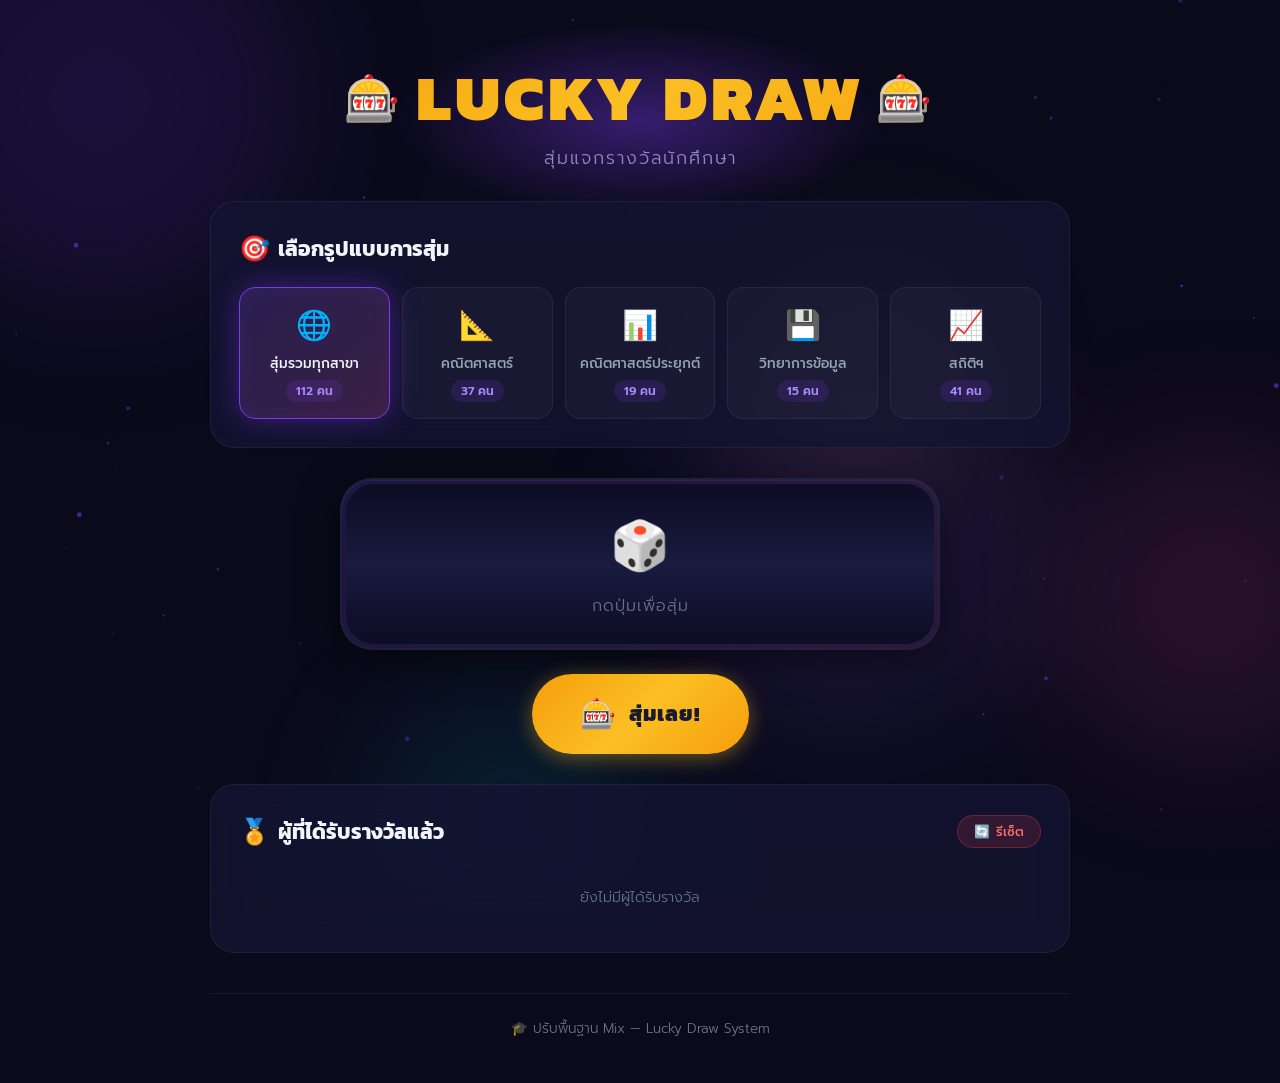
==== index.html @ 36852a68 "Initial commit: Knavish Raffle Web App" ====
<!DOCTYPE html>
<html lang="th">
<head>
    <meta charset="UTF-8">
    <meta name="viewport" content="width=device-width, initial-scale=1.0">
    <title>สุ่มแจกรางวัล | Lucky Draw</title>
    <meta name="description" content="เว็บไซต์สุ่มแจกรางวัลนักศึกษา สาขาคณิตศาสตร์ คณิตศาสตร์ประยุกต์ วิทยาการข้อมูล สถิติและวิทยาการวิเคราะห์ข้อมูล">
    <link rel="preconnect" href="https://fonts.googleapis.com">
    <link rel="preconnect" href="https://fonts.gstatic.com" crossorigin>
    <link href="https://fonts.googleapis.com/css2?family=Prompt:wght@300;400;500;600;700;800;900&family=Kanit:wght@400;600;700;800;900&display=swap" rel="stylesheet">
    <link rel="stylesheet" href="style.css">
</head>
<body>
    <!-- Particle canvas background -->
    <canvas id="particleCanvas"></canvas>

    <!-- Floating decorations -->
    <div class="floating-shapes">
        <div class="shape shape-1"></div>
        <div class="shape shape-2"></div>
        <div class="shape shape-3"></div>
        <div class="shape shape-4"></div>
        <div class="shape shape-5"></div>
    </div>

    <div class="app-container">
        <!-- Header -->
        <header class="header">
            <div class="header-glow"></div>
            <h1 class="title">
                <span class="title-icon">🎰</span>
                <span class="title-text">LUCKY DRAW</span>
                <span class="title-icon">🎰</span>
            </h1>
            <p class="subtitle">สุ่มแจกรางวัลนักศึกษา</p>
        </header>

        <!-- Controls -->
        <section class="controls-section" id="controlsSection">
            <div class="mode-selector">
                <h2 class="section-title">
                    <span class="section-icon">🎯</span> เลือกรูปแบบการสุ่ม
                </h2>
                <div class="mode-buttons">
                    <button class="mode-btn active" id="btnAll" onclick="setMode('all')">
                        <span class="mode-icon">🌐</span>
                        <span class="mode-label">สุ่มรวมทุกสาขา</span>
                        <span class="mode-count" id="countAll">112 คน</span>
                    </button>
                    <button class="mode-btn" id="btnMath" onclick="setMode('คณิตศาสตร์')">
                        <span class="mode-icon">📐</span>
                        <span class="mode-label">คณิตศาสตร์</span>
                        <span class="mode-count" id="countMath">37 คน</span>
                    </button>
                    <button class="mode-btn" id="btnAppMath" onclick="setMode('คณิตศาสตร์ประยุกต์')">
                        <span class="mode-icon">📊</span>
                        <span class="mode-label">คณิตศาสตร์ประยุกต์</span>
                        <span class="mode-count" id="countAppMath">20 คน</span>
                    </button>
                    <button class="mode-btn" id="btnDS" onclick="setMode('วิทยาการข้อมูล')">
                        <span class="mode-icon">💾</span>
                        <span class="mode-label">วิทยาการข้อมูล</span>
                        <span class="mode-count" id="countDS">15 คน</span>
                    </button>
                    <button class="mode-btn" id="btnStat" onclick="setMode('สถิติและวิทยาการวิเคราะห์ข้อมูล')">
                        <span class="mode-icon">📈</span>
                        <span class="mode-label">สถิติฯ</span>
                        <span class="mode-count" id="countStat">40 คน</span>
                    </button>
                </div>
            </div>
        </section>

        <!-- Slot Machine Display -->
        <section class="slot-section" id="slotSection">
            <div class="slot-machine">
                <div class="slot-frame">
                    <div class="slot-display" id="slotDisplay">
                        <div class="slot-placeholder">
                            <span class="placeholder-icon">🎲</span>
                            <span class="placeholder-text">กดปุ่มเพื่อสุ่ม</span>
                        </div>
                    </div>
                </div>
                <button class="spin-btn" id="spinBtn" onclick="startSpin()">
                    <span class="spin-icon">🎰</span>
                    <span class="spin-text">สุ่มเลย!</span>
                </button>
            </div>
        </section>

        <!-- Winner Display -->
        <section class="winner-section hidden" id="winnerSection">
            <div class="winner-card">
                <div class="winner-confetti" id="winnerConfetti"></div>
                <div class="winner-badge">🏆</div>
                <h2 class="winner-title">ผู้โชคดี!</h2>
                <div class="winner-info">
                    <div class="winner-nickname" id="winnerNickname"></div>
                    <div class="winner-name" id="winnerName"></div>
                    <div class="winner-id" id="winnerId"></div>
                    <div class="winner-dept" id="winnerDept"></div>
                </div>
                <div class="winner-actions">
                    <button class="action-btn remove-btn" id="removeBtn" onclick="removeWinner()">
                        <span>🚫</span> นำออกจากรายชื่อ
                    </button>
                    <button class="action-btn keep-btn" id="keepBtn" onclick="keepWinner()">
                        <span>✅</span> เก็บไว้ในรายชื่อ
                    </button>
                </div>
            </div>
        </section>

        <!-- Removed list -->
        <section class="removed-section" id="removedSection">
            <h2 class="section-title">
                <span class="section-icon">🏅</span> ผู้ที่ได้รับรางวัลแล้ว
                <button class="reset-btn" id="resetBtn" onclick="resetAll()" title="คืนค่าทั้งหมด">
                    <span>🔄</span> รีเซ็ต
                </button>
            </h2>
            <div class="removed-list" id="removedList">
                <div class="empty-removed">ยังไม่มีผู้ได้รับรางวัล</div>
            </div>
        </section>

        <!-- Footer -->
        <footer class="footer">
            <p>🎓 ปรับพื้นฐาน Mix — Lucky Draw System</p>
        </footer>
    </div>

    <script src="app.js"></script>
</body>
</html>
---- style.css ----
/* ============================
   CSS Variables & Design Tokens
   ============================ */
:root {
    --bg-primary: #0a0a1a;
    --bg-secondary: #12122a;
    --bg-card: rgba(20, 20, 50, 0.8);
    --bg-glass: rgba(255, 255, 255, 0.03);

    --accent-primary: #7c3aed;
    --accent-secondary: #a78bfa;
    --accent-glow: rgba(124, 58, 237, 0.4);
    --accent-gradient: linear-gradient(135deg, #7c3aed, #ec4899);
    --accent-gradient-2: linear-gradient(135deg, #06b6d4, #8b5cf6);

    --gold: #fbbf24;
    --gold-glow: rgba(251, 191, 36, 0.4);
    --gold-gradient: linear-gradient(135deg, #f59e0b, #fbbf24, #f59e0b);

    --text-primary: #f1f5f9;
    --text-secondary: #94a3b8;
    --text-muted: #64748b;

    --border-subtle: rgba(255, 255, 255, 0.06);
    --border-glow: rgba(124, 58, 237, 0.3);

    --shadow-sm: 0 2px 8px rgba(0, 0, 0, 0.3);
    --shadow-md: 0 4px 20px rgba(0, 0, 0, 0.4);
    --shadow-lg: 0 8px 40px rgba(0, 0, 0, 0.5);
    --shadow-glow: 0 0 30px var(--accent-glow);

    --radius-sm: 8px;
    --radius-md: 16px;
    --radius-lg: 24px;
    --radius-xl: 32px;
    --radius-full: 9999px;

    --font-main: 'Prompt', sans-serif;
    --font-display: 'Kanit', sans-serif;

    --transition-fast: 0.15s ease;
    --transition-normal: 0.3s ease;
    --transition-slow: 0.5s cubic-bezier(0.16, 1, 0.3, 1);
}

/* ============================
   Reset & Base
   ============================ */
*, *::before, *::after {
    margin: 0;
    padding: 0;
    box-sizing: border-box;
}

html {
    scroll-behavior: smooth;
}

body {
    font-family: var(--font-main);
    background: var(--bg-primary);
    color: var(--text-primary);
    min-height: 100vh;
    overflow-x: hidden;
    position: relative;
}

/* ============================
   Particle Canvas
   ============================ */
#particleCanvas {
    position: fixed;
    top: 0;
    left: 0;
    width: 100%;
    height: 100%;
    z-index: 0;
    pointer-events: none;
}

/* ============================
   Floating Shapes
   ============================ */
.floating-shapes {
    position: fixed;
    top: 0;
    left: 0;
    width: 100%;
    height: 100%;
    pointer-events: none;
    z-index: 0;
    overflow: hidden;
}

.shape {
    position: absolute;
    border-radius: 50%;
    filter: blur(80px);
    opacity: 0.15;
    animation: floatShape 20s ease-in-out infinite;
}

.shape-1 {
    width: 400px; height: 400px;
    background: #7c3aed;
    top: -100px; left: -100px;
    animation-delay: 0s;
}
.shape-2 {
    width: 300px; height: 300px;
    background: #ec4899;
    top: 50%; right: -80px;
    animation-delay: -5s;
    animation-duration: 25s;
}
.shape-3 {
    width: 250px; height: 250px;
    background: #06b6d4;
    bottom: -50px; left: 30%;
    animation-delay: -10s;
    animation-duration: 22s;
}
.shape-4 {
    width: 200px; height: 200px;
    background: #f59e0b;
    top: 30%; left: 60%;
    animation-delay: -15s;
    animation-duration: 28s;
}
.shape-5 {
    width: 350px; height: 350px;
    background: #8b5cf6;
    bottom: 20%; right: 20%;
    animation-delay: -8s;
    animation-duration: 30s;
}

@keyframes floatShape {
    0%, 100% { transform: translate(0, 0) scale(1); }
    25% { transform: translate(30px, -40px) scale(1.1); }
    50% { transform: translate(-20px, 20px) scale(0.9); }
    75% { transform: translate(40px, 30px) scale(1.05); }
}

/* ============================
   App Container
   ============================ */
.app-container {
    position: relative;
    z-index: 1;
    max-width: 900px;
    margin: 0 auto;
    padding: 20px;
    min-height: 100vh;
}

/* ============================
   Header
   ============================ */
.header {
    text-align: center;
    padding: 40px 20px 30px;
    position: relative;
}

.header-glow {
    position: absolute;
    top: 0;
    left: 50%;
    transform: translateX(-50%);
    width: 500px;
    height: 200px;
    background: radial-gradient(ellipse, var(--accent-glow) 0%, transparent 70%);
    pointer-events: none;
}

.title {
    font-family: var(--font-display);
    font-size: clamp(2.5rem, 6vw, 4rem);
    font-weight: 900;
    background: var(--gold-gradient);
    -webkit-background-clip: text;
    -webkit-text-fill-color: transparent;
    background-clip: text;
    letter-spacing: 4px;
    line-height: 1.2;
    text-shadow: none;
    position: relative;
    display: flex;
    align-items: center;
    justify-content: center;
    gap: 12px;
}

.title-icon {
    -webkit-text-fill-color: initial;
    font-size: 0.7em;
    animation: bounce 2s ease-in-out infinite;
}

.title-icon:last-child {
    animation-delay: -1s;
}

@keyframes bounce {
    0%, 100% { transform: translateY(0); }
    50% { transform: translateY(-8px); }
}

.subtitle {
    font-size: 1.1rem;
    color: var(--text-secondary);
    margin-top: 8px;
    font-weight: 300;
    letter-spacing: 2px;
}

/* ============================
   Section Titles
   ============================ */
.section-title {
    font-family: var(--font-display);
    font-size: 1.3rem;
    font-weight: 700;
    color: var(--text-primary);
    margin-bottom: 20px;
    display: flex;
    align-items: center;
    gap: 8px;
}

.section-icon {
    font-size: 1.2em;
}

/* ============================
   Controls Section
   ============================ */
.controls-section {
    margin-bottom: 30px;
}

.mode-selector {
    background: var(--bg-card);
    border: 1px solid var(--border-subtle);
    border-radius: var(--radius-lg);
    padding: 28px;
    backdrop-filter: blur(20px);
}

.mode-buttons {
    display: grid;
    grid-template-columns: repeat(auto-fit, minmax(150px, 1fr));
    gap: 12px;
}

.mode-btn {
    display: flex;
    flex-direction: column;
    align-items: center;
    gap: 6px;
    padding: 16px 12px;
    background: var(--bg-glass);
    border: 1px solid var(--border-subtle);
    border-radius: var(--radius-md);
    color: var(--text-secondary);
    cursor: pointer;
    transition: all var(--transition-normal);
    font-family: var(--font-main);
    position: relative;
    overflow: hidden;
}

.mode-btn::before {
    content: '';
    position: absolute;
    inset: 0;
    background: var(--accent-gradient);
    opacity: 0;
    transition: opacity var(--transition-normal);
}

.mode-btn:hover {
    border-color: var(--accent-secondary);
    color: var(--text-primary);
    transform: translateY(-2px);
    box-shadow: var(--shadow-glow);
}

.mode-btn:hover::before {
    opacity: 0.1;
}

.mode-btn.active {
    border-color: var(--accent-primary);
    color: var(--text-primary);
    box-shadow: var(--shadow-glow), inset 0 0 20px rgba(124, 58, 237, 0.1);
}

.mode-btn.active::before {
    opacity: 0.15;
}

.mode-icon {
    font-size: 1.8rem;
    position: relative;
    z-index: 1;
}

.mode-label {
    font-size: 0.85rem;
    font-weight: 500;
    position: relative;
    z-index: 1;
    text-align: center;
}

.mode-count {
    font-size: 0.75rem;
    color: var(--accent-secondary);
    font-weight: 600;
    position: relative;
    z-index: 1;
    background: rgba(124, 58, 237, 0.15);
    padding: 2px 10px;
    border-radius: var(--radius-full);
}

.mode-btn.disabled {
    opacity: 0.4;
    cursor: not-allowed;
    pointer-events: none;
}

/* ============================
   Slot Machine
   ============================ */
.slot-section {
    margin-bottom: 30px;
}

.slot-machine {
    display: flex;
    flex-direction: column;
    align-items: center;
    gap: 24px;
}

.slot-frame {
    width: 100%;
    max-width: 600px;
    background: var(--bg-card);
    border: 2px solid var(--border-subtle);
    border-radius: var(--radius-xl);
    padding: 4px;
    box-shadow: var(--shadow-lg), inset 0 1px 0 rgba(255,255,255,0.05);
    position: relative;
    overflow: hidden;
}

.slot-frame::before {
    content: '';
    position: absolute;
    inset: -2px;
    background: var(--accent-gradient);
    border-radius: var(--radius-xl);
    z-index: -1;
    opacity: 0.5;
}

.slot-display {
    background: linear-gradient(180deg, #0d0d25, #1a1a3e, #0d0d25);
    border-radius: calc(var(--radius-xl) - 4px);
    min-height: 160px;
    display: flex;
    align-items: center;
    justify-content: center;
    overflow: hidden;
    position: relative;
    border: 2px solid transparent;
    transition: border-color 0.2s ease, box-shadow 0.2s ease, background 0.2s ease;
}

/* State applied directly on .slot-display so border follows border-radius */
.slot-display.state-decoy {
    border-color: var(--gold);
    box-shadow: 0 0 28px rgba(251, 191, 36, 0.45), inset 0 0 20px rgba(251, 191, 36, 0.06);
    background: linear-gradient(180deg, #0d0d20, #1c1a30, #0d0d20);
}

.slot-display.state-plottwist {
    border-color: #ef4444;
    box-shadow: 0 0 28px rgba(239, 68, 68, 0.5), inset 0 0 20px rgba(239, 68, 68, 0.08);
    animation: plotFlash 0.15s linear 3;
}

.slot-placeholder {
    display: flex;
    flex-direction: column;
    align-items: center;
    gap: 12px;
    color: var(--text-muted);
}

.placeholder-icon {
    font-size: 3rem;
    animation: pulse 2s ease-in-out infinite;
}

.placeholder-text {
    font-size: 1rem;
    font-weight: 300;
    letter-spacing: 1px;
}

@keyframes pulse {
    0%, 100% { transform: scale(1); opacity: 0.6; }
    50% { transform: scale(1.1); opacity: 1; }
}

/* Spinning names */
.slot-spinning {
    display: flex;
    flex-direction: column;
    align-items: center;
    justify-content: center;
    width: 100%;
    height: 160px;
}

.slot-spinning .spinning-name {
    font-family: var(--font-display);
    font-size: 1.6rem;
    font-weight: 700;
    color: var(--gold);
    text-align: center;
    padding: 0 20px;
    text-shadow: 0 0 20px var(--gold-glow);
}

.slot-spinning .spinning-nickname {
    font-size: 2.2rem;
    font-weight: 800;
    color: var(--text-primary);
    text-align: center;
    margin-bottom: 4px;
}

/* ── Decoy inner div (no border/glow here — applied on .slot-display.state-decoy) */
.slot-decoy {
    padding: 12px 20px;
    width: 100%;
    display: flex;
    flex-direction: column;
    align-items: center;
    justify-content: center;
    height: 160px;
}

.decoy-glow {
    color: var(--gold) !important;
    text-shadow: 0 0 20px var(--gold-glow), 0 0 40px rgba(251, 191, 36, 0.3) !important;
    animation: decoyPulse 0.56s ease-in-out infinite;
}

@keyframes decoyPulse {
    0%, 100% { text-shadow: 0 0 20px var(--gold-glow); }
    50% { text-shadow: 0 0 40px var(--gold-glow), 0 0 60px rgba(251, 191, 36, 0.5); }
}

/* ── Plot-twist inner div (no border/glow here — applied on .slot-display.state-plottwist) */
.slot-plottwist {
    width: 100%;
    height: 160px;
    display: flex;
    align-items: center;
    justify-content: center;
}

@keyframes plotFlash {
    0%, 100% { box-shadow: 0 0 28px rgba(239, 68, 68, 0.5); }
    50% { box-shadow: 0 0 50px rgba(239, 68, 68, 0.8), inset 0 0 30px rgba(239, 68, 68, 0.15); }
}

.plottwist-text {
    font-family: var(--font-display);
    font-size: 2rem;
    font-weight: 900;
    color: #ef4444;
    text-align: center;
    text-shadow: 0 0 20px rgba(239, 68, 68, 0.5);
    animation: shakeText 0.08s linear infinite;
}

@keyframes shakeText {
    0%, 100% { transform: translateX(0); }
    25% { transform: translateX(-5px) rotate(-1deg); }
    75% { transform: translateX(5px) rotate(1deg); }
}

/* Spin Button */
.spin-btn {
    display: flex;
    align-items: center;
    gap: 12px;
    padding: 18px 48px;
    background: var(--gold-gradient);
    border: none;
    border-radius: var(--radius-full);
    color: #1a1a2e;
    font-family: var(--font-display);
    font-size: 1.3rem;
    font-weight: 800;
    cursor: pointer;
    transition: all var(--transition-normal);
    box-shadow: 0 4px 20px var(--gold-glow);
    letter-spacing: 1px;
    position: relative;
    overflow: hidden;
}

.spin-btn::after {
    content: '';
    position: absolute;
    top: -50%;
    left: -50%;
    width: 200%;
    height: 200%;
    background: linear-gradient(45deg, transparent, rgba(255,255,255,0.3), transparent);
    transform: rotate(45deg) translateX(-100%);
    transition: transform 0.6s;
}

.spin-btn:hover::after {
    transform: rotate(45deg) translateX(100%);
}

.spin-btn:hover {
    transform: translateY(-3px) scale(1.02);
    box-shadow: 0 8px 30px var(--gold-glow);
}

.spin-btn:active {
    transform: translateY(0) scale(0.98);
}

.spin-btn.spinning {
    pointer-events: none;
    animation: shakeBtn 0.1s linear infinite;
}

.spin-btn:disabled {
    opacity: 0.5;
    cursor: not-allowed;
    pointer-events: none;
}

@keyframes shakeBtn {
    0%, 100% { transform: translateX(0); }
    25% { transform: translateX(-2px); }
    75% { transform: translateX(2px); }
}

.spin-icon {
    font-size: 1.4em;
}

/* ============================
   Winner Section
   ============================ */
.winner-section {
    margin-bottom: 30px;
    animation: fadeInUp 0.6s var(--transition-slow);
}

.winner-section.hidden {
    display: none;
}

.winner-card {
    background: var(--bg-card);
    border: 2px solid var(--gold);
    border-radius: var(--radius-xl);
    padding: 40px 30px;
    text-align: center;
    position: relative;
    overflow: hidden;
    box-shadow: 0 0 40px var(--gold-glow), var(--shadow-lg);
}

.winner-card::before {
    content: '';
    position: absolute;
    inset: 0;
    background: radial-gradient(circle at 50% 0%, rgba(251, 191, 36, 0.1), transparent 60%);
    pointer-events: none;
}

.winner-confetti {
    position: absolute;
    inset: 0;
    pointer-events: none;
    overflow: hidden;
}

.confetti-piece {
    position: absolute;
    width: 10px;
    height: 10px;
    border-radius: 2px;
    animation: confettiFall 3s ease-in forwards;
}

@keyframes confettiFall {
    0% { transform: translateY(-20px) rotate(0deg); opacity: 1; }
    100% { transform: translateY(500px) rotate(720deg); opacity: 0; }
}

.winner-badge {
    font-size: 4rem;
    margin-bottom: 8px;
    animation: bounceIn 0.6s cubic-bezier(0.68, -0.55, 0.265, 1.55);
}

@keyframes bounceIn {
    0% { transform: scale(0); }
    50% { transform: scale(1.3); }
    100% { transform: scale(1); }
}

.winner-title {
    font-family: var(--font-display);
    font-size: 1.5rem;
    font-weight: 700;
    background: var(--gold-gradient);
    -webkit-background-clip: text;
    -webkit-text-fill-color: transparent;
    background-clip: text;
    margin-bottom: 20px;
    letter-spacing: 2px;
}

.winner-info {
    position: relative;
}

.winner-nickname {
    font-family: var(--font-display);
    font-size: 3rem;
    font-weight: 900;
    color: var(--gold);
    text-shadow: 0 0 30px var(--gold-glow);
    margin-bottom: 8px;
    animation: glowPulse 2s ease-in-out infinite;
}

@keyframes glowPulse {
    0%, 100% { text-shadow: 0 0 20px var(--gold-glow); }
    50% { text-shadow: 0 0 40px var(--gold-glow), 0 0 60px rgba(251, 191, 36, 0.2); }
}

.winner-name {
    font-size: 1.4rem;
    font-weight: 600;
    color: var(--text-primary);
    margin-bottom: 8px;
}

.winner-id {
    font-size: 0.95rem;
    color: var(--text-secondary);
    font-weight: 400;
    margin-bottom: 4px;
}

.winner-dept {
    font-size: 0.9rem;
    color: var(--accent-secondary);
    font-weight: 500;
    display: inline-block;
    background: rgba(124, 58, 237, 0.15);
    padding: 4px 16px;
    border-radius: var(--radius-full);
    margin-top: 4px;
}

.winner-actions {
    display: flex;
    gap: 16px;
    justify-content: center;
    margin-top: 28px;
    flex-wrap: wrap;
}

.action-btn {
    display: flex;
    align-items: center;
    gap: 8px;
    padding: 14px 28px;
    border: none;
    border-radius: var(--radius-full);
    font-family: var(--font-main);
    font-size: 1rem;
    font-weight: 600;
    cursor: pointer;
    transition: all var(--transition-normal);
    letter-spacing: 0.5px;
}

.remove-btn {
    background: linear-gradient(135deg, #ef4444, #dc2626);
    color: white;
    box-shadow: 0 4px 15px rgba(239, 68, 68, 0.3);
}

.remove-btn:hover {
    transform: translateY(-2px);
    box-shadow: 0 6px 25px rgba(239, 68, 68, 0.4);
}

.keep-btn {
    background: linear-gradient(135deg, #22c55e, #16a34a);
    color: white;
    box-shadow: 0 4px 15px rgba(34, 197, 94, 0.3);
}

.keep-btn:hover {
    transform: translateY(-2px);
    box-shadow: 0 6px 25px rgba(34, 197, 94, 0.4);
}

/* ============================
   Removed Section
   ============================ */
.removed-section {
    margin-bottom: 40px;
    background: var(--bg-card);
    border: 1px solid var(--border-subtle);
    border-radius: var(--radius-lg);
    padding: 28px;
    backdrop-filter: blur(20px);
}

.removed-section .section-title {
    justify-content: flex-start;
    flex-wrap: wrap;
}

.reset-btn {
    display: inline-flex;
    align-items: center;
    gap: 6px;
    padding: 6px 16px;
    background: rgba(239, 68, 68, 0.15);
    border: 1px solid rgba(239, 68, 68, 0.3);
    border-radius: var(--radius-full);
    color: #f87171;
    font-family: var(--font-main);
    font-size: 0.8rem;
    font-weight: 500;
    cursor: pointer;
    transition: all var(--transition-normal);
    margin-left: auto;
}

.reset-btn:hover {
    background: rgba(239, 68, 68, 0.25);
    border-color: rgba(239, 68, 68, 0.5);
}

.removed-list {
    display: flex;
    flex-wrap: wrap;
    gap: 10px;
    min-height: 40px;
}

.empty-removed {
    color: var(--text-muted);
    font-size: 0.9rem;
    font-weight: 300;
    width: 100%;
    text-align: center;
    padding: 16px;
}

.removed-chip {
    display: inline-flex;
    align-items: center;
    gap: 6px;
    padding: 8px 16px;
    background: rgba(251, 191, 36, 0.1);
    border: 1px solid rgba(251, 191, 36, 0.2);
    border-radius: var(--radius-full);
    font-size: 0.85rem;
    font-weight: 500;
    color: var(--gold);
    animation: fadeInUp 0.3s ease;
}

.removed-chip .chip-order {
    background: rgba(251, 191, 36, 0.2);
    color: var(--gold);
    width: 22px;
    height: 22px;
    border-radius: 50%;
    display: flex;
    align-items: center;
    justify-content: center;
    font-size: 0.7rem;
    font-weight: 700;
}

.removed-chip .chip-undo {
    cursor: pointer;
    background: none;
    border: none;
    color: var(--text-muted);
    font-size: 1rem;
    padding: 0 2px;
    line-height: 1;
    transition: color var(--transition-fast);
}

.removed-chip .chip-undo:hover {
    color: #f87171;
}

/* ============================
   Footer
   ============================ */
.footer {
    text-align: center;
    padding: 24px;
    color: var(--text-muted);
    font-size: 0.85rem;
    font-weight: 300;
    border-top: 1px solid var(--border-subtle);
}

/* ============================
   Animations
   ============================ */
@keyframes fadeInUp {
    from {
        opacity: 0;
        transform: translateY(20px);
    }
    to {
        opacity: 1;
        transform: translateY(0);
    }
}

@keyframes slideDown {
    from { opacity: 0; transform: translateY(-10px); }
    to { opacity: 1; transform: translateY(0); }
}

/* ============================
   Responsive
   ============================ */
@media (max-width: 600px) {
    .app-container {
        padding: 12px;
    }

    .header {
        padding: 24px 12px 20px;
    }

    .mode-buttons {
        grid-template-columns: repeat(2, 1fr);
    }

    .mode-selector,
    .removed-section {
        padding: 20px;
    }

    .winner-card {
        padding: 30px 20px;
    }

    .winner-nickname {
        font-size: 2.2rem;
    }

    .winner-name {
        font-size: 1.1rem;
    }

    .winner-actions {
        flex-direction: column;
    }

    .action-btn {
        justify-content: center;
    }

    .spin-btn {
        padding: 16px 36px;
        font-size: 1.1rem;
    }
}
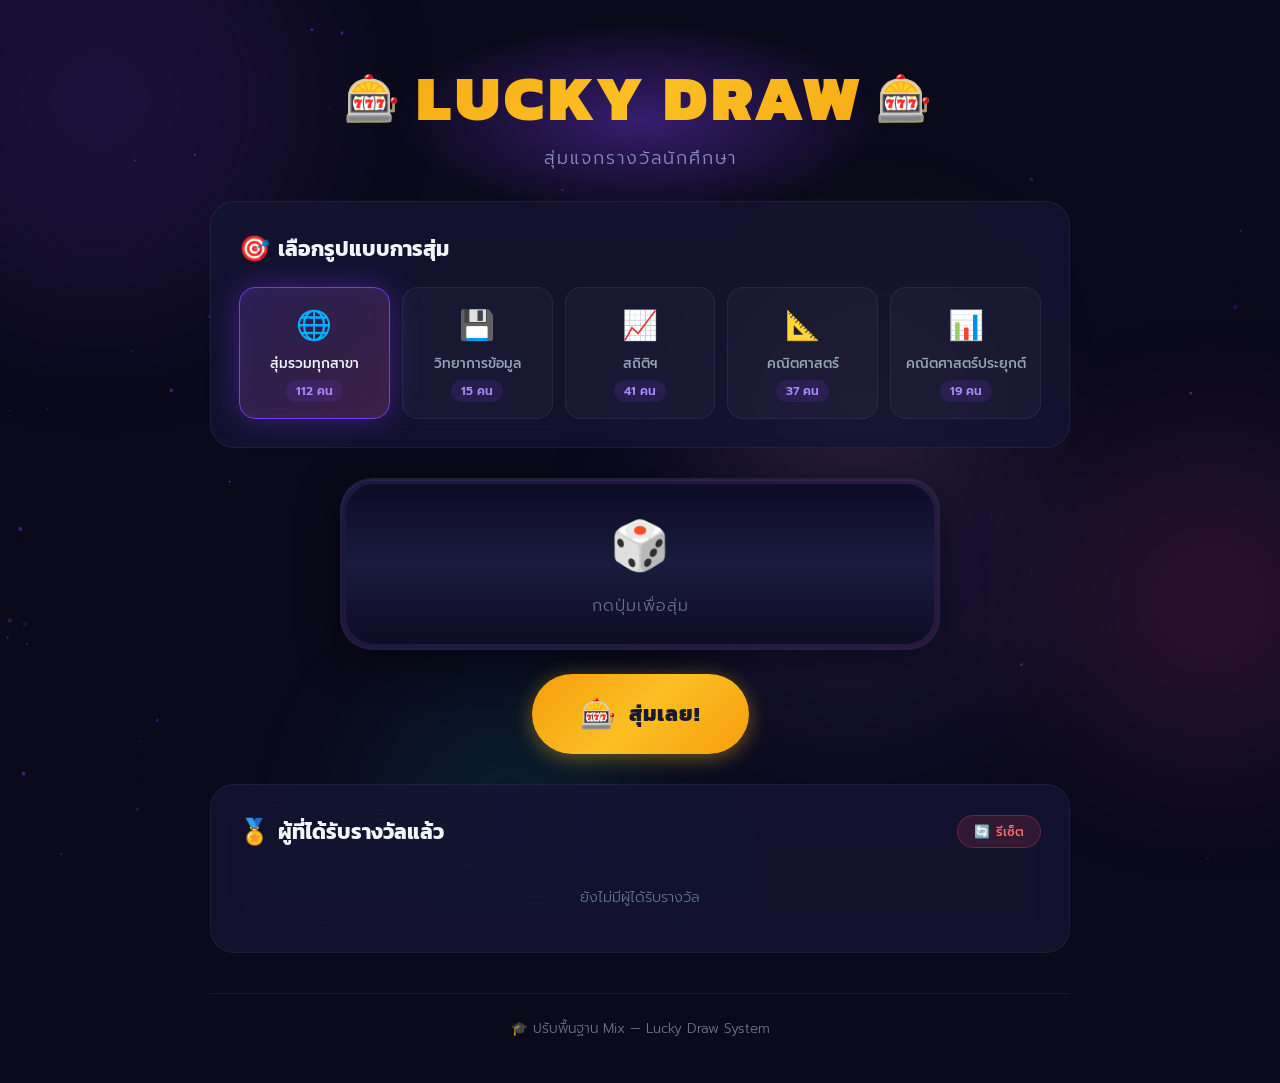
==== commit 86b94365: "Update: reorder mode buttons and swap action buttons" ====
--- a/index.html
+++ b/index.html
@@ -47,6 +47,16 @@
                         <span class="mode-label">สุ่มรวมทุกสาขา</span>
                         <span class="mode-count" id="countAll">112 คน</span>
                     </button>
+                    <button class="mode-btn" id="btnDS" onclick="setMode('วิทยาการข้อมูล')">
+                        <span class="mode-icon">💾</span>
+                        <span class="mode-label">วิทยาการข้อมูล</span>
+                        <span class="mode-count" id="countDS">15 คน</span>
+                    </button>
+                    <button class="mode-btn" id="btnStat" onclick="setMode('สถิติและวิทยาการวิเคราะห์ข้อมูล')">
+                        <span class="mode-icon">📈</span>
+                        <span class="mode-label">สถิติฯ</span>
+                        <span class="mode-count" id="countStat">40 คน</span>
+                    </button>
                     <button class="mode-btn" id="btnMath" onclick="setMode('คณิตศาสตร์')">
                         <span class="mode-icon">📐</span>
                         <span class="mode-label">คณิตศาสตร์</span>
@@ -56,16 +66,6 @@
                         <span class="mode-icon">📊</span>
                         <span class="mode-label">คณิตศาสตร์ประยุกต์</span>
                         <span class="mode-count" id="countAppMath">20 คน</span>
-                    </button>
-                    <button class="mode-btn" id="btnDS" onclick="setMode('วิทยาการข้อมูล')">
-                        <span class="mode-icon">💾</span>
-                        <span class="mode-label">วิทยาการข้อมูล</span>
-                        <span class="mode-count" id="countDS">15 คน</span>
-                    </button>
-                    <button class="mode-btn" id="btnStat" onclick="setMode('สถิติและวิทยาการวิเคราะห์ข้อมูล')">
-                        <span class="mode-icon">📈</span>
-                        <span class="mode-label">สถิติฯ</span>
-                        <span class="mode-count" id="countStat">40 คน</span>
                     </button>
                 </div>
             </div>
@@ -102,11 +102,11 @@
                     <div class="winner-dept" id="winnerDept"></div>
                 </div>
                 <div class="winner-actions">
+                    <button class="action-btn keep-btn" id="keepBtn" onclick="keepWinner()">
+                        <span>✅</span> เก็บไว้ในรายชื่อ
+                    </button>
                     <button class="action-btn remove-btn" id="removeBtn" onclick="removeWinner()">
                         <span>🚫</span> นำออกจากรายชื่อ
-                    </button>
-                    <button class="action-btn keep-btn" id="keepBtn" onclick="keepWinner()">
-                        <span>✅</span> เก็บไว้ในรายชื่อ
                     </button>
                 </div>
             </div>
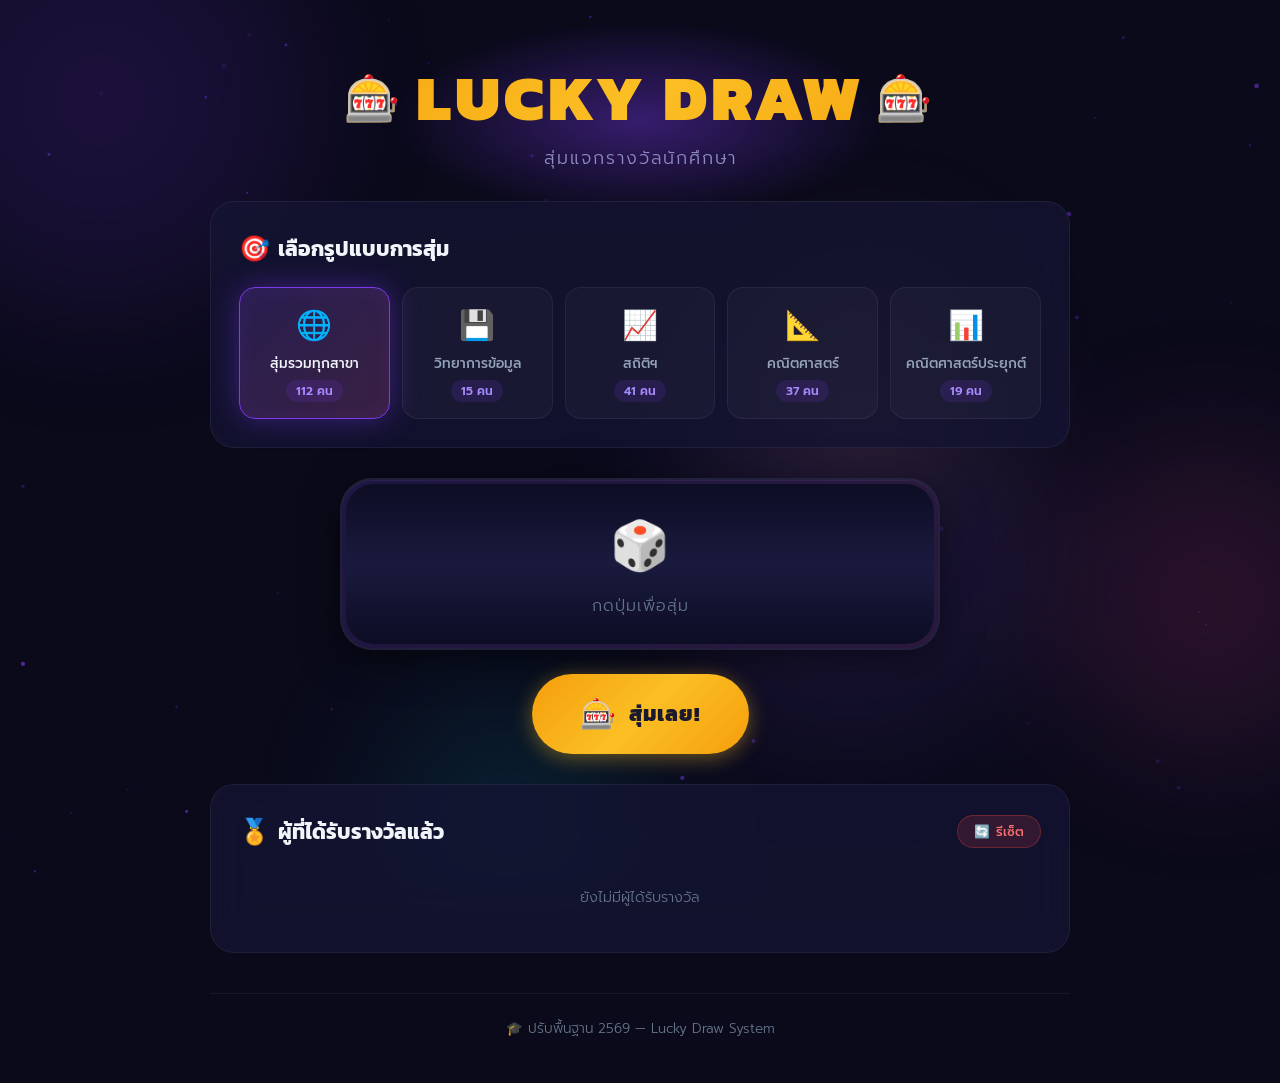
==== commit fc8264f7: "Update: change footer text to 2569" ====
--- a/index.html
+++ b/index.html
@@ -127,7 +127,7 @@
 
         <!-- Footer -->
         <footer class="footer">
-            <p>🎓 ปรับพื้นฐาน Mix — Lucky Draw System</p>
+            <p>🎓 ปรับพื้นฐาน 2569 — Lucky Draw System</p>
         </footer>
     </div>
 
--- a/style.css
+++ b/style.css
@@ -489,13 +489,6 @@
     color: #ef4444;
     text-align: center;
     text-shadow: 0 0 20px rgba(239, 68, 68, 0.5);
-    animation: shakeText 0.08s linear infinite;
-}
-
-@keyframes shakeText {
-    0%, 100% { transform: translateX(0); }
-    25% { transform: translateX(-5px) rotate(-1deg); }
-    75% { transform: translateX(5px) rotate(1deg); }
 }
 
 /* Spin Button */
